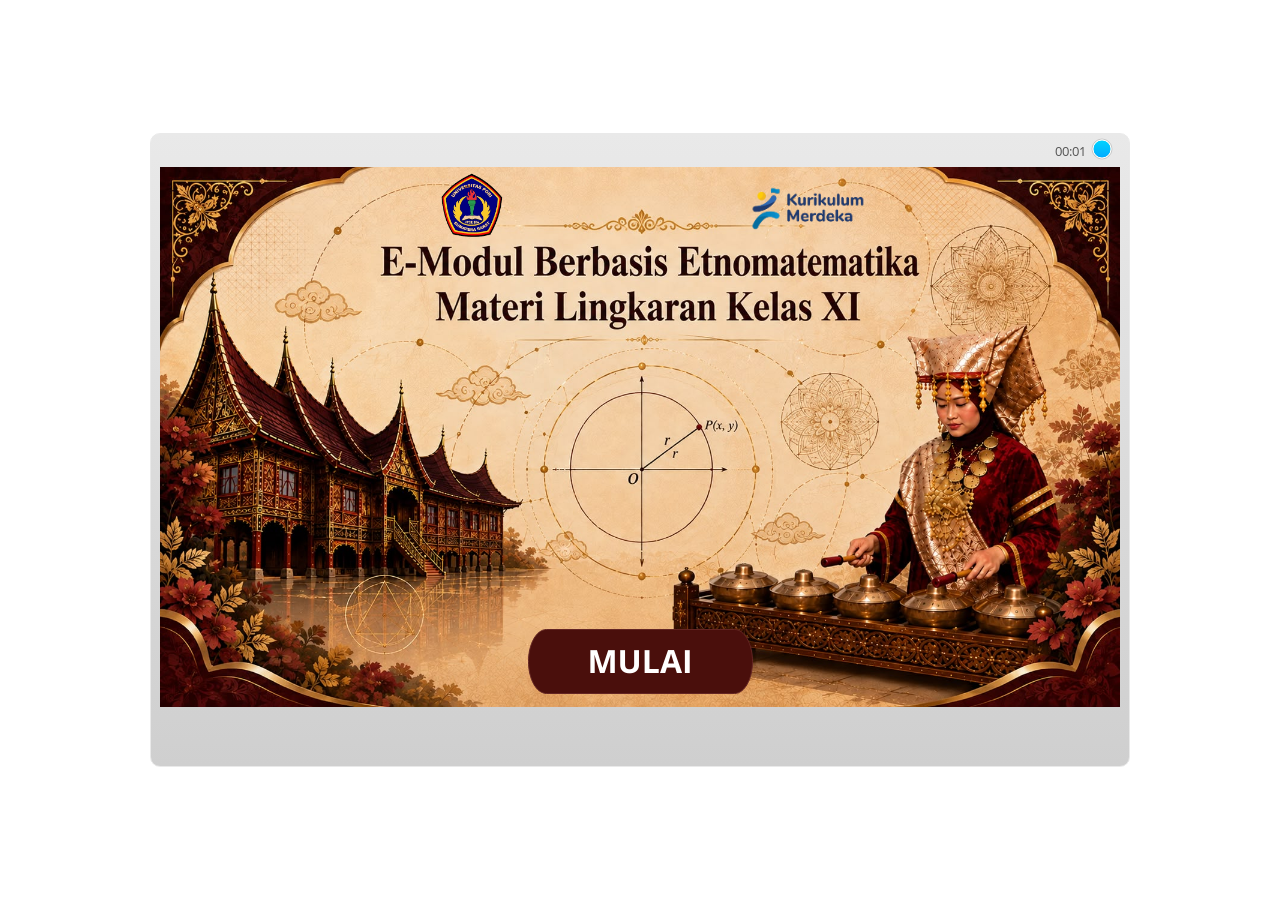
==== index.html @ dc4d7e68 "Add files via upload" ====
﻿<!doctype html>
<html lang="en-US">
<head>
  <meta charset="utf-8">
  <!-- Created using Storyline 3 - http://www.articulate.com  -->
  <!-- version: 3.20.30234.0 -->
  <title>E-MODUL ETNOMATE</title>
  <meta http-equiv="x-ua-compatible" content="IE=edge"/>
  <meta name="viewport" content="width=device-width,initial-scale=1,user-scalable=no,shrink-to-fit=no,minimal-ui"/>
  <meta name="apple-mobile-web-app-capable" content="yes"/>
  <style>
    html, body { height: 100%; padding: 0; margin: 0 }
    #app { height: 100%; width: 100%; }
  </style>

  <script>
    window.DS = {};
    window.globals = {
      DATA_PATH_BASE: '',
      HAS_FRAME: true,
      HAS_SLIDE: true,

      lmsPresent: false,
      tinCanPresent: false,
      cmi5Present: false,
      aoSupport: false,
      scale: 'noscale',
      captureRc: false,
      browserSize: 'optimal',
      bgColor: '#FFFFFF',
      features: '',
      themeName: 'classic',
      preloaderColor: '#FFFFFF',
      suppressAnalytics: false,
      productChannel: 'perpetual',
      publishSource: 'storyline',
      aid: '',
      cid: '3e682bf2-47e7-4057-b51a-ee6be2f4aeec',
      playerVersion: '3.20.30234.0',
      publishTimestamp: '2026-08-25T10:27:55.4382420Z',
      maxIosVideoElements: 10,
      connectionSettings: { },

      
      parseParams: function(qs) {
        if (window.globals.parsedParams != null) {
          return window.globals.parsedParams;
        }
        qs = (qs || window.location.search.substr(1)).split('+').join(' ');
        var params = {},
            tokens,
            re = /[?&]?([^=]+)=([^&]*)/g;

        while (tokens = re.exec(qs)) {
          params[decodeURIComponent(tokens[1]).trim()] =
            decodeURIComponent(tokens[2]).trim();
        }
        window.globals.parsedParams = params;
        return params;
      }

    };
  </script>
  <script>
    var isIe11 = ('ActiveXObject' in window || window.MSBlobBuilder != null)
      && window.msCrypto != null && !window.ActiveXObject;
    if (isIe11) {
      window.globals.unsupportedBrowser = true;
      document.write(atob('[base64]'));
    }
  </script>
  
  <script>window.THREE = { };</script>
  
</head>
<body style="background: #FFFFFF" class="cs-HTML theme-classic">
  <!-- 360 -->
  <script>!function(){var e,i=/iPhone/i,o=/iPod/i,n=/iPad/i,t=/\biOS-universal(?:.+)Mac\b/i,r=/\bAndroid(?:.+)Mobile\b/i,a=/Android/i,d=/(?:SD4930UR|\bSilk(?:.+)Mobile\b)/i,p=/Silk/i,l=/Windows Phone/i,u=/\bWindows(?:.+)ARM\b/i,b=/BlackBerry/i,s=/BB10/i,c=/Opera Mini/i,f=/\b(CriOS|Chrome)(?:.+)Mobile/i,h=/Mobile(?:.+)Firefox\b/i,v=function(e){return void 0!==e&&"MacIntel"===e.platform&&"number"==typeof e.maxTouchPoints&&e.maxTouchPoints>1&&"undefined"==typeof MSStream};e=function(e){var m={userAgent:"",platform:"",maxTouchPoints:0};e||"undefined"==typeof navigator?"string"==typeof e?m.userAgent=e:e&&e.userAgent&&(m={userAgent:e.userAgent,platform:e.platform,maxTouchPoints:e.maxTouchPoints||0}):m={userAgent:navigator.userAgent,platform:navigator.platform,maxTouchPoints:navigator.maxTouchPoints||0};var g=m.userAgent,y=g.split("[FBAN");void 0!==y[1]&&(g=y[0]),void 0!==(y=g.split("Twitter"))[1]&&(g=y[0]);var A=function(e){return function(i){return i.test(e)}}(g),w={apple:{phone:A(i)&&!A(l),ipod:A(o),tablet:!A(i)&&(A(n)||v(m))&&!A(l),universal:A(t),device:(A(i)||A(o)||A(n)||A(t)||v(m))&&!A(l)},amazon:{phone:A(d),tablet:!A(d)&&A(p),device:A(d)||A(p)},android:{phone:!A(l)&&A(d)||!A(l)&&A(r),tablet:!A(l)&&!A(d)&&!A(r)&&(A(p)||A(a)),device:!A(l)&&(A(d)||A(p)||A(r)||A(a))||A(/\bokhttp\b/i)},windows:{phone:A(l),tablet:A(u),device:A(l)||A(u)},other:{blackberry:A(b),blackberry10:A(s),opera:A(c),firefox:A(h),chrome:A(f),device:A(b)||A(s)||A(c)||A(h)||A(f)},any:!1,phone:!1,tablet:!1};return w.any=w.apple.device||w.android.device||w.windows.device||w.other.device,w.phone=w.apple.phone||w.android.phone||w.windows.phone,w.tablet=w.apple.tablet||w.android.tablet||w.windows.tablet,w}(),"object"==typeof exports&&"undefined"!=typeof module?module.exports=e:"function"==typeof define&&define.amd?define((function(){return e})):this.isMobile=e}();
    window.isMobile.apple.tablet = window.isMobile.apple.tablet ||
      (navigator.platform === 'MacIntel' && navigator.maxTouchPoints > 1);
    window.isMobile.apple.device = window.isMobile.apple.device || window.isMobile.apple.tablet;
    window.isMobile.tablet = window.isMobile.tablet || window.isMobile.apple.tablet;
    window.isMobile.any = window.isMobile.any || window.isMobile.apple.tablet;
  </script>

  <div id="focus-sink" tabindex="-1"></div>

  <div id="preso"></div>
  <script>
    (function() {

      var classTypes = [ 'desktop', 'mobile', 'phone', 'tablet' ];

      var addDeviceClasses = function(prefix, testObj) {
        var curr, i;
        for (i = 0; i < classTypes.length; i++) {
          curr = classTypes[i];
          if (testObj[curr]) {
            document.body.classList.add(prefix + curr);
          }
        }
      };

      var params = window.globals.parseParams(),
          isDevicePreview = params.devicepreview === '1',
          isPhoneOverride = params.deviceType === 'phone' || (isDevicePreview && params.phone == '1'),
          isTabletOverride = (params.deviceType === 'tablet' || isDevicePreview) && !isPhoneOverride,
          isMobileOverride = isPhoneOverride || isTabletOverride;

      var deviceView = {
        desktop: !window.isMobile.any && !isMobileOverride,
        mobile: window.isMobile.any || isMobileOverride,
        phone: isPhoneOverride || (window.isMobile.phone && !isTabletOverride),
        tablet: isTabletOverride || window.isMobile.tablet
      };

      window.globals.deviceView = deviceView;
      window.isMobile.desktop = !window.isMobile.any;
      window.isMobile.mobile = window.isMobile.any;

      addDeviceClasses('view-', deviceView);

    })();
  </script>
  
  <script src='story_content/user.js' type=text/javascript></script>
  <div class="slide-loader"></div>

  <script>
    if (window.globals.deviceView.isMobile) { var doc = document, loader = doc.body.querySelector('.slide-loader'); [ 1, 2, 3 ].forEach(function(n) { var d = doc.createElement('div'); d.style.backgroundColor = window.globals.preloaderColor; d.classList.add('mobile-loader-dot'); d.classList.add('dot' + n); loader.appendChild(d); }); }
  </script>

  <div class="mobile-load-title-overlay" style="display: none">
    <div class="mobile-load-title">E-MODUL ETNOMATE</div>
  </div>

  <div class="mobile-chrome-warning"></div>

  
<style>
  .warn-connection-dialog {
    display: none;
    background: transparent;
    pointer-events: none;
    position: fixed;
    left: 0;
    top: 0;
    width: 100%;
    height: 100%;
    z-index: 999;
  }

  .warn-connection-content {
    border-radius: 4px;
    background: white;
    border: 1px solid #E7E7E7;
    color: #333333;
    box-shadow: 0 2px 4px rgba(0, 0, 0, 0.25);
    transition: all 150ms ease-out;
    position: absolute;
    white-space: nowrap;
  }

  .view-phone.is-landscape .warn-connection-content {
    left: 23px;
    bottom: 23px;
  }

  .view-tablet.is-landscape .warn-connection-content {
    left: 50%;
    top: 20px;
    transform: translateX(-50%);
  }

  .is-portrait .warn-connection-content {
    transform: translate(-50%, calc(-100% - 15px));
  }

  .warn-connection-content p {
    display: inline-block;
    margin: 0 8px 0 0;
    line-height: 33px;
    font-size: 11px;
  }

  .warn-connection-content svg {
    position: relative;
    vertical-align: middle;
    margin: 0 2px 2px 8px;
  }

  .view-desktop .warn-connection-content {
    left: 1.5em;
    bottom: 1.5em;
  }

  .view-desktop .warn-connection-content p {
    font-size: 1.1em;
  }

  .is-offline .warn-connection-dialog {
    display: block;
  }

  .is-offline .cs-panel * {
    pointer-events: none !important;
  }

  .is-offline .cs-panel {
    pointer-events: all !important;
  }

  .is-offline #nav-controls * {
    pointer-events: none !important;
  }

  .is-offline #nav-controls {
    pointer-events: all !important;
  }
</style>

<div class="warn-connection-dialog">
  <div class="warn-connection-content">
    <svg width="17" height="15" viewBox="0 0 17 15" xmlns="http://www.w3.org/2000/svg">
      <path fill="#8F0000" stroke="white" d="M16.07,12.98 L15.88,12.23 L9.51,1.21 C8.97,0.26,7.6,0.26,7.06,1.21 L0.69,12.23 C0.15,13.16,0.81,14.36,1.91,14.36 H14.65 C15.47,14.36,16.05,13.7,16.07,12.98 Z"/>
      <path fill="white" stroke="white" d="M8.58,5.5 C8.35,5.28,8.5,5.35,8.21,5.32 C8.09,5.35,7.97,5.49,7.96,5.67 C7.97,5.79,7.98,5.92,7.98,6.04 L7.98,6.04 C7.99,6.17,8,6.31,8.01,6.43 L8.01,6.44 C8.03,6.92,8.06,7.41,8.09,7.9 L8.09,7.9 C8.12,8.39,8.14,8.88,8.17,9.37 C8.17,9.39,8.18,9.42,8.2,9.44 C8.23,9.46,8.25,9.47,8.28,9.47 C8.31,9.47,8.34,9.46,8.35,9.44 C8.37,9.43,8.38,9.4,8.39,9.35 L8.39,9.34 C8.39,9.24,8.4,9.15,8.4,9.05 L8.4,9.05 C8.41,8.96,8.41,8.86,8.42,8.75 C8.43,8.44,8.45,8.12,8.47,7.81 L8.47,7.81 C8.49,7.49,8.51,7.18,8.53,6.87 C8.55,6.46,8.56,6.05,8.59,5.64 L8.6,5.62 C8.6,5.57,8.59,5.53,8.58,5.5 L8.21,5.32 Z"/>
      <circle fill="white" stroke="white" cx="8.3" cy="11.35" r="0.3"/>
    </svg>
    <p>You are offline. Trying to reconnect...</p>
  </div>
</div>

<script>
  (function() {
    window.DS.connection = {
      warningShown: false,
      assets: {},
      loadingAssetGroup: false,
      retryDelay: 500
    };

    // @TODO this is POC code and can be cleaned up a bit more if we move forward
    // with the feature



    // The `window.globals.features` variable must be set in `webpack.dev.config` when testing locally - it is not enough
    // to have it in the data - but it must be set there as well.
    var useConnectionMessages = window.AbortController != null &&
      window.location.protocol != 'file:' &&
      window.globals.features.indexOf('ConnectionMessages') != -1;

    window.DS.connection.useConnectionMessages = useConnectionMessages

    var assetCount = 0;
    var checkLoadedId;
    var connectionSettings = window.globals.connectionSettings;

    if (useConnectionMessages && connectionSettings != null) {
      var contentEl = document.querySelector('.warn-connection-content');
      var messageEl = contentEl.querySelector('p')

      if (connectionSettings.useDarkTheme) {
        contentEl.style.borderColor = '#BABBBA';
        contentEl.style.backgroundColor = '#282828';
        contentEl.style.color = '#FFFFFF';
      }

      if (connectionSettings.message != null) {
        messageEl.textContent = window.decodeURIComponent(connectionSettings.message);
      }
    }

    function checkAssetsReady() {
      for (var i in DS.connection.assets) {
        if (!DS.connection.assets[i].success) {
          return false;
        }
      }
      return true;
    }

    function stopAssetGroup() {
      if (!useConnectionMessages) { return; }

      assetCount = 0;

      DS.connection.oldAssetGroup = DS.connection.assets;
      DS.connection.assets = {};
      DS.connection.loadingAssetGroup = false;
      clearInterval(checkLoadedId);
    }

    function startAssetGroup() {
      if (!useConnectionMessages) { return; }
      var ticks = 0;
      clearInterval(checkLoadedId);
      checkLoadedId = setInterval(function() {
        var loaded = 0;
        if (assetCount === 0 && loaded === 0) {
          clearInterval(checkLoadedId);
          return;
        }

        for (var i in DS.connection.assets) {
          if (DS.connection.assets[i].success) {
            loaded++;
          }
        }

        if (assetCount === loaded && checkAssetsReady()) {
          for (var i in DS.connection.assets) {
            if (DS.connection.assets[i].action) {
              DS.connection.assets[i].action();
            }
          }
          hideWarning();
          stopAssetGroup();
        }
      }, 100)
    }

    function requiredAsset(url, action, retry, type) {
      if (!useConnectionMessages) { return; }
      if (DS.connection.assets[url]) { return; }

      DS.connection.assets[url] = {
        success: false, action: action, retry: retry, type: type
      };
      assetCount = Object.keys(DS.connection.assets).length;
      if (!DS.connection.loadingAssetGroup) {
        startAssetGroup();
      }
      DS.connection.loadingAssetGroup = true;
    }

    function assetLoaded(url) {
      if (!useConnectionMessages) { return; }
      if (DS.connection.assets[url]) {
        DS.connection.assets[url].success = true;
      }
    }

    function assetFailed(url) {
      if (!useConnectionMessages) { return; }
      if (!DS.connection.assets[url]) {
        if (/\.js$/.test(url)) {
          setTimeout(function() {
            if (DS.connection.lastSlideLoaded != null) {
              DS.connection.lastSlideLoaded();
            }
          }, DS.connection.retryDelay);
        }
        return;
      }
      if (!DS.connection.warningShown) { showWarning(); }
      if (DS.connection.assets[url].retry) {
        setTimeout(function() {
          if (!DS.connection.assets[url].success) {
            DS.connection.assets[url].retry()
          }
        }, DS.connection.retryDelay);
      }
    }

    function hideWarning() {
      document.body.classList.remove('is-offline');
      DS.connection.warningShown = false;
    }
    DS.connection.hideWarning = hideWarning

    function showWarning(btn) {
      document.body.classList.add('is-offline')
      DS.connection.warningShown = true;
      updateWarningPosition();
    }

    function updateWarningPosition() {
      if (!DS.connection.warningShown) {
        return;
      }

      var isPortrait = document.body.classList.contains('is-portrait');
      var warningEl = document.querySelector('.warn-connection-content');

      if (isPortrait) {
        var slide = document.querySelector('.primary-slide');
        var slideRect = slide.getBoundingClientRect();

        warningEl.style.top = `${slideRect.top}px`
        warningEl.style.left = `${slideRect.left + slideRect.width / 2}px`
      } else {
        warningEl.style.top = null;
        warningEl.style.left = null;
      }

      window.requestAnimationFrame(updateWarningPosition);
    }

    // these will all be noops if the feature flag isn't set in
    // the data and `window.globals.features`
    DS.connection.requiredAsset = requiredAsset;
    DS.connection.assetLoaded = assetLoaded;
    DS.connection.assetFailed = assetFailed;
    DS.connection.stopAssetGroup = stopAssetGroup;
    DS.connection.startAssetGroup = startAssetGroup;
  })();
</script>


  <script>
    
    if (window.autoSpider && window.vInterfaceObject) {
      document.querySelector('.mobile-load-title-overlay').style.display = 'none';
    }
  </script>

  

  <link rel="stylesheet" href="html5/data/css/output.min.css" data-noprefix/>
</body>
<script src="html5/lib/scripts/bootstrapper.min.js"></script>
</html>
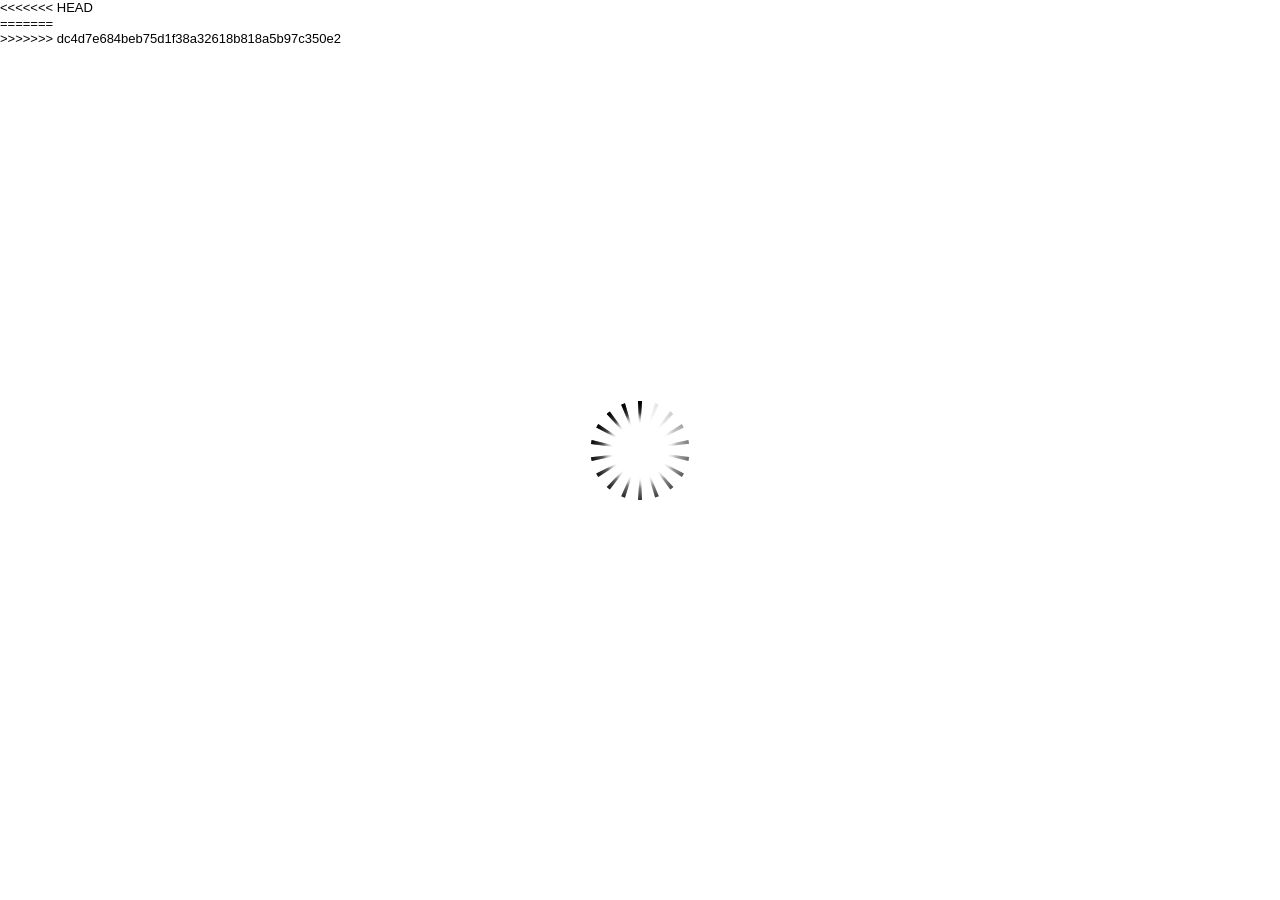
==== commit af4b0273: "Update index.html" ====
--- a/index.html
+++ b/index.html
@@ -1,423 +1,849 @@
-﻿<!doctype html>
-<html lang="en-US">
-<head>
-  <meta charset="utf-8">
-  <!-- Created using Storyline 3 - http://www.articulate.com  -->
-  <!-- version: 3.20.30234.0 -->
-  <title>E-MODUL ETNOMATE</title>
-  <meta http-equiv="x-ua-compatible" content="IE=edge"/>
-  <meta name="viewport" content="width=device-width,initial-scale=1,user-scalable=no,shrink-to-fit=no,minimal-ui"/>
-  <meta name="apple-mobile-web-app-capable" content="yes"/>
-  <style>
-    html, body { height: 100%; padding: 0; margin: 0 }
-    #app { height: 100%; width: 100%; }
-  </style>
-
-  <script>
-    window.DS = {};
-    window.globals = {
-      DATA_PATH_BASE: '',
-      HAS_FRAME: true,
-      HAS_SLIDE: true,
-
-      lmsPresent: false,
-      tinCanPresent: false,
-      cmi5Present: false,
-      aoSupport: false,
-      scale: 'noscale',
-      captureRc: false,
-      browserSize: 'optimal',
-      bgColor: '#FFFFFF',
-      features: '',
-      themeName: 'classic',
-      preloaderColor: '#FFFFFF',
-      suppressAnalytics: false,
-      productChannel: 'perpetual',
-      publishSource: 'storyline',
-      aid: '',
-      cid: '3e682bf2-47e7-4057-b51a-ee6be2f4aeec',
-      playerVersion: '3.20.30234.0',
-      publishTimestamp: '2026-08-25T10:27:55.4382420Z',
-      maxIosVideoElements: 10,
-      connectionSettings: { },
-
-      
-      parseParams: function(qs) {
-        if (window.globals.parsedParams != null) {
-          return window.globals.parsedParams;
-        }
-        qs = (qs || window.location.search.substr(1)).split('+').join(' ');
-        var params = {},
-            tokens,
-            re = /[?&]?([^=]+)=([^&]*)/g;
-
-        while (tokens = re.exec(qs)) {
-          params[decodeURIComponent(tokens[1]).trim()] =
-            decodeURIComponent(tokens[2]).trim();
-        }
-        window.globals.parsedParams = params;
-        return params;
-      }
-
-    };
-  </script>
-  <script>
-    var isIe11 = ('ActiveXObject' in window || window.MSBlobBuilder != null)
-      && window.msCrypto != null && !window.ActiveXObject;
-    if (isIe11) {
-      window.globals.unsupportedBrowser = true;
-      document.write(atob('[base64]'));
-    }
-  </script>
-  
-  <script>window.THREE = { };</script>
-  
-</head>
-<body style="background: #FFFFFF" class="cs-HTML theme-classic">
-  <!-- 360 -->
-  <script>!function(){var e,i=/iPhone/i,o=/iPod/i,n=/iPad/i,t=/\biOS-universal(?:.+)Mac\b/i,r=/\bAndroid(?:.+)Mobile\b/i,a=/Android/i,d=/(?:SD4930UR|\bSilk(?:.+)Mobile\b)/i,p=/Silk/i,l=/Windows Phone/i,u=/\bWindows(?:.+)ARM\b/i,b=/BlackBerry/i,s=/BB10/i,c=/Opera Mini/i,f=/\b(CriOS|Chrome)(?:.+)Mobile/i,h=/Mobile(?:.+)Firefox\b/i,v=function(e){return void 0!==e&&"MacIntel"===e.platform&&"number"==typeof e.maxTouchPoints&&e.maxTouchPoints>1&&"undefined"==typeof MSStream};e=function(e){var m={userAgent:"",platform:"",maxTouchPoints:0};e||"undefined"==typeof navigator?"string"==typeof e?m.userAgent=e:e&&e.userAgent&&(m={userAgent:e.userAgent,platform:e.platform,maxTouchPoints:e.maxTouchPoints||0}):m={userAgent:navigator.userAgent,platform:navigator.platform,maxTouchPoints:navigator.maxTouchPoints||0};var g=m.userAgent,y=g.split("[FBAN");void 0!==y[1]&&(g=y[0]),void 0!==(y=g.split("Twitter"))[1]&&(g=y[0]);var A=function(e){return function(i){return i.test(e)}}(g),w={apple:{phone:A(i)&&!A(l),ipod:A(o),tablet:!A(i)&&(A(n)||v(m))&&!A(l),universal:A(t),device:(A(i)||A(o)||A(n)||A(t)||v(m))&&!A(l)},amazon:{phone:A(d),tablet:!A(d)&&A(p),device:A(d)||A(p)},android:{phone:!A(l)&&A(d)||!A(l)&&A(r),tablet:!A(l)&&!A(d)&&!A(r)&&(A(p)||A(a)),device:!A(l)&&(A(d)||A(p)||A(r)||A(a))||A(/\bokhttp\b/i)},windows:{phone:A(l),tablet:A(u),device:A(l)||A(u)},other:{blackberry:A(b),blackberry10:A(s),opera:A(c),firefox:A(h),chrome:A(f),device:A(b)||A(s)||A(c)||A(h)||A(f)},any:!1,phone:!1,tablet:!1};return w.any=w.apple.device||w.android.device||w.windows.device||w.other.device,w.phone=w.apple.phone||w.android.phone||w.windows.phone,w.tablet=w.apple.tablet||w.android.tablet||w.windows.tablet,w}(),"object"==typeof exports&&"undefined"!=typeof module?module.exports=e:"function"==typeof define&&define.amd?define((function(){return e})):this.isMobile=e}();
-    window.isMobile.apple.tablet = window.isMobile.apple.tablet ||
-      (navigator.platform === 'MacIntel' && navigator.maxTouchPoints > 1);
-    window.isMobile.apple.device = window.isMobile.apple.device || window.isMobile.apple.tablet;
-    window.isMobile.tablet = window.isMobile.tablet || window.isMobile.apple.tablet;
-    window.isMobile.any = window.isMobile.any || window.isMobile.apple.tablet;
-  </script>
-
-  <div id="focus-sink" tabindex="-1"></div>
-
-  <div id="preso"></div>
-  <script>
-    (function() {
-
-      var classTypes = [ 'desktop', 'mobile', 'phone', 'tablet' ];
-
-      var addDeviceClasses = function(prefix, testObj) {
-        var curr, i;
-        for (i = 0; i < classTypes.length; i++) {
-          curr = classTypes[i];
-          if (testObj[curr]) {
-            document.body.classList.add(prefix + curr);
-          }
-        }
-      };
-
-      var params = window.globals.parseParams(),
-          isDevicePreview = params.devicepreview === '1',
-          isPhoneOverride = params.deviceType === 'phone' || (isDevicePreview && params.phone == '1'),
-          isTabletOverride = (params.deviceType === 'tablet' || isDevicePreview) && !isPhoneOverride,
-          isMobileOverride = isPhoneOverride || isTabletOverride;
-
-      var deviceView = {
-        desktop: !window.isMobile.any && !isMobileOverride,
-        mobile: window.isMobile.any || isMobileOverride,
-        phone: isPhoneOverride || (window.isMobile.phone && !isTabletOverride),
-        tablet: isTabletOverride || window.isMobile.tablet
-      };
-
-      window.globals.deviceView = deviceView;
-      window.isMobile.desktop = !window.isMobile.any;
-      window.isMobile.mobile = window.isMobile.any;
-
-      addDeviceClasses('view-', deviceView);
-
-    })();
-  </script>
-  
-  <script src='story_content/user.js' type=text/javascript></script>
-  <div class="slide-loader"></div>
-
-  <script>
-    if (window.globals.deviceView.isMobile) { var doc = document, loader = doc.body.querySelector('.slide-loader'); [ 1, 2, 3 ].forEach(function(n) { var d = doc.createElement('div'); d.style.backgroundColor = window.globals.preloaderColor; d.classList.add('mobile-loader-dot'); d.classList.add('dot' + n); loader.appendChild(d); }); }
-  </script>
-
-  <div class="mobile-load-title-overlay" style="display: none">
-    <div class="mobile-load-title">E-MODUL ETNOMATE</div>
-  </div>
-
-  <div class="mobile-chrome-warning"></div>
-
-  
-<style>
-  .warn-connection-dialog {
-    display: none;
-    background: transparent;
-    pointer-events: none;
-    position: fixed;
-    left: 0;
-    top: 0;
-    width: 100%;
-    height: 100%;
-    z-index: 999;
-  }
-
-  .warn-connection-content {
-    border-radius: 4px;
-    background: white;
-    border: 1px solid #E7E7E7;
-    color: #333333;
-    box-shadow: 0 2px 4px rgba(0, 0, 0, 0.25);
-    transition: all 150ms ease-out;
-    position: absolute;
-    white-space: nowrap;
-  }
-
-  .view-phone.is-landscape .warn-connection-content {
-    left: 23px;
-    bottom: 23px;
-  }
-
-  .view-tablet.is-landscape .warn-connection-content {
-    left: 50%;
-    top: 20px;
-    transform: translateX(-50%);
-  }
-
-  .is-portrait .warn-connection-content {
-    transform: translate(-50%, calc(-100% - 15px));
-  }
-
-  .warn-connection-content p {
-    display: inline-block;
-    margin: 0 8px 0 0;
-    line-height: 33px;
-    font-size: 11px;
-  }
-
-  .warn-connection-content svg {
-    position: relative;
-    vertical-align: middle;
-    margin: 0 2px 2px 8px;
-  }
-
-  .view-desktop .warn-connection-content {
-    left: 1.5em;
-    bottom: 1.5em;
-  }
-
-  .view-desktop .warn-connection-content p {
-    font-size: 1.1em;
-  }
-
-  .is-offline .warn-connection-dialog {
-    display: block;
-  }
-
-  .is-offline .cs-panel * {
-    pointer-events: none !important;
-  }
-
-  .is-offline .cs-panel {
-    pointer-events: all !important;
-  }
-
-  .is-offline #nav-controls * {
-    pointer-events: none !important;
-  }
-
-  .is-offline #nav-controls {
-    pointer-events: all !important;
-  }
-</style>
-
-<div class="warn-connection-dialog">
-  <div class="warn-connection-content">
-    <svg width="17" height="15" viewBox="0 0 17 15" xmlns="http://www.w3.org/2000/svg">
-      <path fill="#8F0000" stroke="white" d="M16.07,12.98 L15.88,12.23 L9.51,1.21 C8.97,0.26,7.6,0.26,7.06,1.21 L0.69,12.23 C0.15,13.16,0.81,14.36,1.91,14.36 H14.65 C15.47,14.36,16.05,13.7,16.07,12.98 Z"/>
-      <path fill="white" stroke="white" d="M8.58,5.5 C8.35,5.28,8.5,5.35,8.21,5.32 C8.09,5.35,7.97,5.49,7.96,5.67 C7.97,5.79,7.98,5.92,7.98,6.04 L7.98,6.04 C7.99,6.17,8,6.31,8.01,6.43 L8.01,6.44 C8.03,6.92,8.06,7.41,8.09,7.9 L8.09,7.9 C8.12,8.39,8.14,8.88,8.17,9.37 C8.17,9.39,8.18,9.42,8.2,9.44 C8.23,9.46,8.25,9.47,8.28,9.47 C8.31,9.47,8.34,9.46,8.35,9.44 C8.37,9.43,8.38,9.4,8.39,9.35 L8.39,9.34 C8.39,9.24,8.4,9.15,8.4,9.05 L8.4,9.05 C8.41,8.96,8.41,8.86,8.42,8.75 C8.43,8.44,8.45,8.12,8.47,7.81 L8.47,7.81 C8.49,7.49,8.51,7.18,8.53,6.87 C8.55,6.46,8.56,6.05,8.59,5.64 L8.6,5.62 C8.6,5.57,8.59,5.53,8.58,5.5 L8.21,5.32 Z"/>
-      <circle fill="white" stroke="white" cx="8.3" cy="11.35" r="0.3"/>
-    </svg>
-    <p>You are offline. Trying to reconnect...</p>
-  </div>
-</div>
-
-<script>
-  (function() {
-    window.DS.connection = {
-      warningShown: false,
-      assets: {},
-      loadingAssetGroup: false,
-      retryDelay: 500
-    };
-
-    // @TODO this is POC code and can be cleaned up a bit more if we move forward
-    // with the feature
-
-
-
-    // The `window.globals.features` variable must be set in `webpack.dev.config` when testing locally - it is not enough
-    // to have it in the data - but it must be set there as well.
-    var useConnectionMessages = window.AbortController != null &&
-      window.location.protocol != 'file:' &&
-      window.globals.features.indexOf('ConnectionMessages') != -1;
-
-    window.DS.connection.useConnectionMessages = useConnectionMessages
-
-    var assetCount = 0;
-    var checkLoadedId;
-    var connectionSettings = window.globals.connectionSettings;
-
-    if (useConnectionMessages && connectionSettings != null) {
-      var contentEl = document.querySelector('.warn-connection-content');
-      var messageEl = contentEl.querySelector('p')
-
-      if (connectionSettings.useDarkTheme) {
-        contentEl.style.borderColor = '#BABBBA';
-        contentEl.style.backgroundColor = '#282828';
-        contentEl.style.color = '#FFFFFF';
-      }
-
-      if (connectionSettings.message != null) {
-        messageEl.textContent = window.decodeURIComponent(connectionSettings.message);
-      }
-    }
-
-    function checkAssetsReady() {
-      for (var i in DS.connection.assets) {
-        if (!DS.connection.assets[i].success) {
-          return false;
-        }
-      }
-      return true;
-    }
-
-    function stopAssetGroup() {
-      if (!useConnectionMessages) { return; }
-
-      assetCount = 0;
-
-      DS.connection.oldAssetGroup = DS.connection.assets;
-      DS.connection.assets = {};
-      DS.connection.loadingAssetGroup = false;
-      clearInterval(checkLoadedId);
-    }
-
-    function startAssetGroup() {
-      if (!useConnectionMessages) { return; }
-      var ticks = 0;
-      clearInterval(checkLoadedId);
-      checkLoadedId = setInterval(function() {
-        var loaded = 0;
-        if (assetCount === 0 && loaded === 0) {
-          clearInterval(checkLoadedId);
-          return;
-        }
-
-        for (var i in DS.connection.assets) {
-          if (DS.connection.assets[i].success) {
-            loaded++;
-          }
-        }
-
-        if (assetCount === loaded && checkAssetsReady()) {
-          for (var i in DS.connection.assets) {
-            if (DS.connection.assets[i].action) {
-              DS.connection.assets[i].action();
-            }
-          }
-          hideWarning();
-          stopAssetGroup();
-        }
-      }, 100)
-    }
-
-    function requiredAsset(url, action, retry, type) {
-      if (!useConnectionMessages) { return; }
-      if (DS.connection.assets[url]) { return; }
-
-      DS.connection.assets[url] = {
-        success: false, action: action, retry: retry, type: type
-      };
-      assetCount = Object.keys(DS.connection.assets).length;
-      if (!DS.connection.loadingAssetGroup) {
-        startAssetGroup();
-      }
-      DS.connection.loadingAssetGroup = true;
-    }
-
-    function assetLoaded(url) {
-      if (!useConnectionMessages) { return; }
-      if (DS.connection.assets[url]) {
-        DS.connection.assets[url].success = true;
-      }
-    }
-
-    function assetFailed(url) {
-      if (!useConnectionMessages) { return; }
-      if (!DS.connection.assets[url]) {
-        if (/\.js$/.test(url)) {
-          setTimeout(function() {
-            if (DS.connection.lastSlideLoaded != null) {
-              DS.connection.lastSlideLoaded();
-            }
-          }, DS.connection.retryDelay);
-        }
-        return;
-      }
-      if (!DS.connection.warningShown) { showWarning(); }
-      if (DS.connection.assets[url].retry) {
-        setTimeout(function() {
-          if (!DS.connection.assets[url].success) {
-            DS.connection.assets[url].retry()
-          }
-        }, DS.connection.retryDelay);
-      }
-    }
-
-    function hideWarning() {
-      document.body.classList.remove('is-offline');
-      DS.connection.warningShown = false;
-    }
-    DS.connection.hideWarning = hideWarning
-
-    function showWarning(btn) {
-      document.body.classList.add('is-offline')
-      DS.connection.warningShown = true;
-      updateWarningPosition();
-    }
-
-    function updateWarningPosition() {
-      if (!DS.connection.warningShown) {
-        return;
-      }
-
-      var isPortrait = document.body.classList.contains('is-portrait');
-      var warningEl = document.querySelector('.warn-connection-content');
-
-      if (isPortrait) {
-        var slide = document.querySelector('.primary-slide');
-        var slideRect = slide.getBoundingClientRect();
-
-        warningEl.style.top = `${slideRect.top}px`
-        warningEl.style.left = `${slideRect.left + slideRect.width / 2}px`
-      } else {
-        warningEl.style.top = null;
-        warningEl.style.left = null;
-      }
-
-      window.requestAnimationFrame(updateWarningPosition);
-    }
-
-    // these will all be noops if the feature flag isn't set in
-    // the data and `window.globals.features`
-    DS.connection.requiredAsset = requiredAsset;
-    DS.connection.assetLoaded = assetLoaded;
-    DS.connection.assetFailed = assetFailed;
-    DS.connection.stopAssetGroup = stopAssetGroup;
-    DS.connection.startAssetGroup = startAssetGroup;
-  })();
-</script>
-
-
-  <script>
-    
-    if (window.autoSpider && window.vInterfaceObject) {
-      document.querySelector('.mobile-load-title-overlay').style.display = 'none';
-    }
-  </script>
-
-  
-
-  <link rel="stylesheet" href="html5/data/css/output.min.css" data-noprefix/>
-</body>
-<script src="html5/lib/scripts/bootstrapper.min.js"></script>
-</html>
+<<<<<<< HEAD
+﻿<!doctype html>
+<html lang="en-US">
+<head>
+  <meta charset="utf-8">
+  <!-- Created using Storyline 3 - http://www.articulate.com  -->
+  <!-- version: 3.20.30234.0 -->
+  <title>E-MODUL ETNOMATE</title>
+  <meta http-equiv="x-ua-compatible" content="IE=edge"/>
+  <meta name="viewport" content="width=device-width,initial-scale=1,user-scalable=no,shrink-to-fit=no,minimal-ui"/>
+  <meta name="apple-mobile-web-app-capable" content="yes"/>
+  <style>
+    html, body { height: 100%; padding: 0; margin: 0 }
+    #app { height: 100%; width: 100%; }
+  </style>
+
+  <script>
+    window.DS = {};
+    window.globals = {
+      DATA_PATH_BASE: '',
+      HAS_FRAME: true,
+      HAS_SLIDE: true,
+
+      lmsPresent: false,
+      tinCanPresent: false,
+      cmi5Present: false,
+      aoSupport: false,
+      scale: 'noscale',
+      captureRc: false,
+      browserSize: 'optimal',
+      bgColor: '#FFFFFF',
+      features: '',
+      themeName: 'classic',
+      preloaderColor: '#FFFFFF',
+      suppressAnalytics: false,
+      productChannel: 'perpetual',
+      publishSource: 'storyline',
+      aid: '',
+      cid: '3e682bf2-47e7-4057-b51a-ee6be2f4aeec',
+      playerVersion: '3.20.30234.0',
+      publishTimestamp: '2026-08-25T10:27:55.4382420Z',
+      maxIosVideoElements: 10,
+      connectionSettings: { },
+
+      
+      parseParams: function(qs) {
+        if (window.globals.parsedParams != null) {
+          return window.globals.parsedParams;
+        }
+        qs = (qs || window.location.search.substr(1)).split('+').join(' ');
+        var params = {},
+            tokens,
+            re = /[?&]?([^=]+)=([^&]*)/g;
+
+        while (tokens = re.exec(qs)) {
+          params[decodeURIComponent(tokens[1]).trim()] =
+            decodeURIComponent(tokens[2]).trim();
+        }
+        window.globals.parsedParams = params;
+        return params;
+      }
+
+    };
+  </script>
+  <script>
+    var isIe11 = ('ActiveXObject' in window || window.MSBlobBuilder != null)
+      && window.msCrypto != null && !window.ActiveXObject;
+    if (isIe11) {
+      window.globals.unsupportedBrowser = true;
+      document.write(atob('[base64]'));
+    }
+  </script>
+  
+  <script>window.THREE = { };</script>
+  
+</head>
+<body style="background: #FFFFFF" class="cs-HTML theme-classic">
+  <!-- 360 -->
+  <script>!function(){var e,i=/iPhone/i,o=/iPod/i,n=/iPad/i,t=/\biOS-universal(?:.+)Mac\b/i,r=/\bAndroid(?:.+)Mobile\b/i,a=/Android/i,d=/(?:SD4930UR|\bSilk(?:.+)Mobile\b)/i,p=/Silk/i,l=/Windows Phone/i,u=/\bWindows(?:.+)ARM\b/i,b=/BlackBerry/i,s=/BB10/i,c=/Opera Mini/i,f=/\b(CriOS|Chrome)(?:.+)Mobile/i,h=/Mobile(?:.+)Firefox\b/i,v=function(e){return void 0!==e&&"MacIntel"===e.platform&&"number"==typeof e.maxTouchPoints&&e.maxTouchPoints>1&&"undefined"==typeof MSStream};e=function(e){var m={userAgent:"",platform:"",maxTouchPoints:0};e||"undefined"==typeof navigator?"string"==typeof e?m.userAgent=e:e&&e.userAgent&&(m={userAgent:e.userAgent,platform:e.platform,maxTouchPoints:e.maxTouchPoints||0}):m={userAgent:navigator.userAgent,platform:navigator.platform,maxTouchPoints:navigator.maxTouchPoints||0};var g=m.userAgent,y=g.split("[FBAN");void 0!==y[1]&&(g=y[0]),void 0!==(y=g.split("Twitter"))[1]&&(g=y[0]);var A=function(e){return function(i){return i.test(e)}}(g),w={apple:{phone:A(i)&&!A(l),ipod:A(o),tablet:!A(i)&&(A(n)||v(m))&&!A(l),universal:A(t),device:(A(i)||A(o)||A(n)||A(t)||v(m))&&!A(l)},amazon:{phone:A(d),tablet:!A(d)&&A(p),device:A(d)||A(p)},android:{phone:!A(l)&&A(d)||!A(l)&&A(r),tablet:!A(l)&&!A(d)&&!A(r)&&(A(p)||A(a)),device:!A(l)&&(A(d)||A(p)||A(r)||A(a))||A(/\bokhttp\b/i)},windows:{phone:A(l),tablet:A(u),device:A(l)||A(u)},other:{blackberry:A(b),blackberry10:A(s),opera:A(c),firefox:A(h),chrome:A(f),device:A(b)||A(s)||A(c)||A(h)||A(f)},any:!1,phone:!1,tablet:!1};return w.any=w.apple.device||w.android.device||w.windows.device||w.other.device,w.phone=w.apple.phone||w.android.phone||w.windows.phone,w.tablet=w.apple.tablet||w.android.tablet||w.windows.tablet,w}(),"object"==typeof exports&&"undefined"!=typeof module?module.exports=e:"function"==typeof define&&define.amd?define((function(){return e})):this.isMobile=e}();
+    window.isMobile.apple.tablet = window.isMobile.apple.tablet ||
+      (navigator.platform === 'MacIntel' && navigator.maxTouchPoints > 1);
+    window.isMobile.apple.device = window.isMobile.apple.device || window.isMobile.apple.tablet;
+    window.isMobile.tablet = window.isMobile.tablet || window.isMobile.apple.tablet;
+    window.isMobile.any = window.isMobile.any || window.isMobile.apple.tablet;
+  </script>
+
+  <div id="focus-sink" tabindex="-1"></div>
+
+  <div id="preso"></div>
+  <script>
+    (function() {
+
+      var classTypes = [ 'desktop', 'mobile', 'phone', 'tablet' ];
+
+      var addDeviceClasses = function(prefix, testObj) {
+        var curr, i;
+        for (i = 0; i < classTypes.length; i++) {
+          curr = classTypes[i];
+          if (testObj[curr]) {
+            document.body.classList.add(prefix + curr);
+          }
+        }
+      };
+
+      var params = window.globals.parseParams(),
+          isDevicePreview = params.devicepreview === '1',
+          isPhoneOverride = params.deviceType === 'phone' || (isDevicePreview && params.phone == '1'),
+          isTabletOverride = (params.deviceType === 'tablet' || isDevicePreview) && !isPhoneOverride,
+          isMobileOverride = isPhoneOverride || isTabletOverride;
+
+      var deviceView = {
+        desktop: !window.isMobile.any && !isMobileOverride,
+        mobile: window.isMobile.any || isMobileOverride,
+        phone: isPhoneOverride || (window.isMobile.phone && !isTabletOverride),
+        tablet: isTabletOverride || window.isMobile.tablet
+      };
+
+      window.globals.deviceView = deviceView;
+      window.isMobile.desktop = !window.isMobile.any;
+      window.isMobile.mobile = window.isMobile.any;
+
+      addDeviceClasses('view-', deviceView);
+
+    })();
+  </script>
+  
+  <script src='story_content/user.js' type=text/javascript></script>
+  <div class="slide-loader"></div>
+
+  <script>
+    if (window.globals.deviceView.isMobile) { var doc = document, loader = doc.body.querySelector('.slide-loader'); [ 1, 2, 3 ].forEach(function(n) { var d = doc.createElement('div'); d.style.backgroundColor = window.globals.preloaderColor; d.classList.add('mobile-loader-dot'); d.classList.add('dot' + n); loader.appendChild(d); }); }
+  </script>
+
+  <div class="mobile-load-title-overlay" style="display: none">
+    <div class="mobile-load-title">E-MODUL ETNOMATE</div>
+  </div>
+
+  <div class="mobile-chrome-warning"></div>
+
+  
+<style>
+  .warn-connection-dialog {
+    display: none;
+    background: transparent;
+    pointer-events: none;
+    position: fixed;
+    left: 0;
+    top: 0;
+    width: 100%;
+    height: 100%;
+    z-index: 999;
+  }
+
+  .warn-connection-content {
+    border-radius: 4px;
+    background: white;
+    border: 1px solid #E7E7E7;
+    color: #333333;
+    box-shadow: 0 2px 4px rgba(0, 0, 0, 0.25);
+    transition: all 150ms ease-out;
+    position: absolute;
+    white-space: nowrap;
+  }
+
+  .view-phone.is-landscape .warn-connection-content {
+    left: 23px;
+    bottom: 23px;
+  }
+
+  .view-tablet.is-landscape .warn-connection-content {
+    left: 50%;
+    top: 20px;
+    transform: translateX(-50%);
+  }
+
+  .is-portrait .warn-connection-content {
+    transform: translate(-50%, calc(-100% - 15px));
+  }
+
+  .warn-connection-content p {
+    display: inline-block;
+    margin: 0 8px 0 0;
+    line-height: 33px;
+    font-size: 11px;
+  }
+
+  .warn-connection-content svg {
+    position: relative;
+    vertical-align: middle;
+    margin: 0 2px 2px 8px;
+  }
+
+  .view-desktop .warn-connection-content {
+    left: 1.5em;
+    bottom: 1.5em;
+  }
+
+  .view-desktop .warn-connection-content p {
+    font-size: 1.1em;
+  }
+
+  .is-offline .warn-connection-dialog {
+    display: block;
+  }
+
+  .is-offline .cs-panel * {
+    pointer-events: none !important;
+  }
+
+  .is-offline .cs-panel {
+    pointer-events: all !important;
+  }
+
+  .is-offline #nav-controls * {
+    pointer-events: none !important;
+  }
+
+  .is-offline #nav-controls {
+    pointer-events: all !important;
+  }
+</style>
+
+<div class="warn-connection-dialog">
+  <div class="warn-connection-content">
+    <svg width="17" height="15" viewBox="0 0 17 15" xmlns="http://www.w3.org/2000/svg">
+      <path fill="#8F0000" stroke="white" d="M16.07,12.98 L15.88,12.23 L9.51,1.21 C8.97,0.26,7.6,0.26,7.06,1.21 L0.69,12.23 C0.15,13.16,0.81,14.36,1.91,14.36 H14.65 C15.47,14.36,16.05,13.7,16.07,12.98 Z"/>
+      <path fill="white" stroke="white" d="M8.58,5.5 C8.35,5.28,8.5,5.35,8.21,5.32 C8.09,5.35,7.97,5.49,7.96,5.67 C7.97,5.79,7.98,5.92,7.98,6.04 L7.98,6.04 C7.99,6.17,8,6.31,8.01,6.43 L8.01,6.44 C8.03,6.92,8.06,7.41,8.09,7.9 L8.09,7.9 C8.12,8.39,8.14,8.88,8.17,9.37 C8.17,9.39,8.18,9.42,8.2,9.44 C8.23,9.46,8.25,9.47,8.28,9.47 C8.31,9.47,8.34,9.46,8.35,9.44 C8.37,9.43,8.38,9.4,8.39,9.35 L8.39,9.34 C8.39,9.24,8.4,9.15,8.4,9.05 L8.4,9.05 C8.41,8.96,8.41,8.86,8.42,8.75 C8.43,8.44,8.45,8.12,8.47,7.81 L8.47,7.81 C8.49,7.49,8.51,7.18,8.53,6.87 C8.55,6.46,8.56,6.05,8.59,5.64 L8.6,5.62 C8.6,5.57,8.59,5.53,8.58,5.5 L8.21,5.32 Z"/>
+      <circle fill="white" stroke="white" cx="8.3" cy="11.35" r="0.3"/>
+    </svg>
+    <p>You are offline. Trying to reconnect...</p>
+  </div>
+</div>
+
+<script>
+  (function() {
+    window.DS.connection = {
+      warningShown: false,
+      assets: {},
+      loadingAssetGroup: false,
+      retryDelay: 500
+    };
+
+    // @TODO this is POC code and can be cleaned up a bit more if we move forward
+    // with the feature
+
+
+
+    // The `window.globals.features` variable must be set in `webpack.dev.config` when testing locally - it is not enough
+    // to have it in the data - but it must be set there as well.
+    var useConnectionMessages = window.AbortController != null &&
+      window.location.protocol != 'file:' &&
+      window.globals.features.indexOf('ConnectionMessages') != -1;
+
+    window.DS.connection.useConnectionMessages = useConnectionMessages
+
+    var assetCount = 0;
+    var checkLoadedId;
+    var connectionSettings = window.globals.connectionSettings;
+
+    if (useConnectionMessages && connectionSettings != null) {
+      var contentEl = document.querySelector('.warn-connection-content');
+      var messageEl = contentEl.querySelector('p')
+
+      if (connectionSettings.useDarkTheme) {
+        contentEl.style.borderColor = '#BABBBA';
+        contentEl.style.backgroundColor = '#282828';
+        contentEl.style.color = '#FFFFFF';
+      }
+
+      if (connectionSettings.message != null) {
+        messageEl.textContent = window.decodeURIComponent(connectionSettings.message);
+      }
+    }
+
+    function checkAssetsReady() {
+      for (var i in DS.connection.assets) {
+        if (!DS.connection.assets[i].success) {
+          return false;
+        }
+      }
+      return true;
+    }
+
+    function stopAssetGroup() {
+      if (!useConnectionMessages) { return; }
+
+      assetCount = 0;
+
+      DS.connection.oldAssetGroup = DS.connection.assets;
+      DS.connection.assets = {};
+      DS.connection.loadingAssetGroup = false;
+      clearInterval(checkLoadedId);
+    }
+
+    function startAssetGroup() {
+      if (!useConnectionMessages) { return; }
+      var ticks = 0;
+      clearInterval(checkLoadedId);
+      checkLoadedId = setInterval(function() {
+        var loaded = 0;
+        if (assetCount === 0 && loaded === 0) {
+          clearInterval(checkLoadedId);
+          return;
+        }
+
+        for (var i in DS.connection.assets) {
+          if (DS.connection.assets[i].success) {
+            loaded++;
+          }
+        }
+
+        if (assetCount === loaded && checkAssetsReady()) {
+          for (var i in DS.connection.assets) {
+            if (DS.connection.assets[i].action) {
+              DS.connection.assets[i].action();
+            }
+          }
+          hideWarning();
+          stopAssetGroup();
+        }
+      }, 100)
+    }
+
+    function requiredAsset(url, action, retry, type) {
+      if (!useConnectionMessages) { return; }
+      if (DS.connection.assets[url]) { return; }
+
+      DS.connection.assets[url] = {
+        success: false, action: action, retry: retry, type: type
+      };
+      assetCount = Object.keys(DS.connection.assets).length;
+      if (!DS.connection.loadingAssetGroup) {
+        startAssetGroup();
+      }
+      DS.connection.loadingAssetGroup = true;
+    }
+
+    function assetLoaded(url) {
+      if (!useConnectionMessages) { return; }
+      if (DS.connection.assets[url]) {
+        DS.connection.assets[url].success = true;
+      }
+    }
+
+    function assetFailed(url) {
+      if (!useConnectionMessages) { return; }
+      if (!DS.connection.assets[url]) {
+        if (/\.js$/.test(url)) {
+          setTimeout(function() {
+            if (DS.connection.lastSlideLoaded != null) {
+              DS.connection.lastSlideLoaded();
+            }
+          }, DS.connection.retryDelay);
+        }
+        return;
+      }
+      if (!DS.connection.warningShown) { showWarning(); }
+      if (DS.connection.assets[url].retry) {
+        setTimeout(function() {
+          if (!DS.connection.assets[url].success) {
+            DS.connection.assets[url].retry()
+          }
+        }, DS.connection.retryDelay);
+      }
+    }
+
+    function hideWarning() {
+      document.body.classList.remove('is-offline');
+      DS.connection.warningShown = false;
+    }
+    DS.connection.hideWarning = hideWarning
+
+    function showWarning(btn) {
+      document.body.classList.add('is-offline')
+      DS.connection.warningShown = true;
+      updateWarningPosition();
+    }
+
+    function updateWarningPosition() {
+      if (!DS.connection.warningShown) {
+        return;
+      }
+
+      var isPortrait = document.body.classList.contains('is-portrait');
+      var warningEl = document.querySelector('.warn-connection-content');
+
+      if (isPortrait) {
+        var slide = document.querySelector('.primary-slide');
+        var slideRect = slide.getBoundingClientRect();
+
+        warningEl.style.top = `${slideRect.top}px`
+        warningEl.style.left = `${slideRect.left + slideRect.width / 2}px`
+      } else {
+        warningEl.style.top = null;
+        warningEl.style.left = null;
+      }
+
+      window.requestAnimationFrame(updateWarningPosition);
+    }
+
+    // these will all be noops if the feature flag isn't set in
+    // the data and `window.globals.features`
+    DS.connection.requiredAsset = requiredAsset;
+    DS.connection.assetLoaded = assetLoaded;
+    DS.connection.assetFailed = assetFailed;
+    DS.connection.stopAssetGroup = stopAssetGroup;
+    DS.connection.startAssetGroup = startAssetGroup;
+  })();
+</script>
+
+
+  <script>
+    
+    if (window.autoSpider && window.vInterfaceObject) {
+      document.querySelector('.mobile-load-title-overlay').style.display = 'none';
+    }
+  </script>
+
+  
+
+  <link rel="stylesheet" href="html5/data/css/output.min.css" data-noprefix/>
+</body>
+<script src="html5/lib/scripts/bootstrapper.min.js"></script>
+</html>
+=======
+﻿<!doctype html>
+<html lang="en-US">
+<head>
+  <meta charset="utf-8">
+  <!-- Created using Storyline 3 - http://www.articulate.com  -->
+  <!-- version: 3.20.30234.0 -->
+  <title>E-MODUL ETNOMATE</title>
+  <meta http-equiv="x-ua-compatible" content="IE=edge"/>
+  <meta name="viewport" content="width=device-width,initial-scale=1,user-scalable=no,shrink-to-fit=no,minimal-ui"/>
+  <meta name="apple-mobile-web-app-capable" content="yes"/>
+  <style>
+    html, body { height: 100%; padding: 0; margin: 0 }
+    #app { height: 100%; width: 100%; }
+  </style>
+
+  <script>
+    window.DS = {};
+    window.globals = {
+      DATA_PATH_BASE: '',
+      HAS_FRAME: true,
+      HAS_SLIDE: true,
+
+      lmsPresent: false,
+      tinCanPresent: false,
+      cmi5Present: false,
+      aoSupport: false,
+      scale: 'noscale',
+      captureRc: false,
+      browserSize: 'optimal',
+      bgColor: '#FFFFFF',
+      features: '',
+      themeName: 'classic',
+      preloaderColor: '#FFFFFF',
+      suppressAnalytics: false,
+      productChannel: 'perpetual',
+      publishSource: 'storyline',
+      aid: '',
+      cid: '3e682bf2-47e7-4057-b51a-ee6be2f4aeec',
+      playerVersion: '3.20.30234.0',
+      publishTimestamp: '2026-08-25T10:27:55.4382420Z',
+      maxIosVideoElements: 10,
+      connectionSettings: { },
+
+      
+      parseParams: function(qs) {
+        if (window.globals.parsedParams != null) {
+          return window.globals.parsedParams;
+        }
+        qs = (qs || window.location.search.substr(1)).split('+').join(' ');
+        var params = {},
+            tokens,
+            re = /[?&]?([^=]+)=([^&]*)/g;
+
+        while (tokens = re.exec(qs)) {
+          params[decodeURIComponent(tokens[1]).trim()] =
+            decodeURIComponent(tokens[2]).trim();
+        }
+        window.globals.parsedParams = params;
+        return params;
+      }
+
+    };
+  </script>
+  <script>
+    var isIe11 = ('ActiveXObject' in window || window.MSBlobBuilder != null)
+      && window.msCrypto != null && !window.ActiveXObject;
+    if (isIe11) {
+      window.globals.unsupportedBrowser = true;
+      document.write(atob('[base64]'));
+    }
+  </script>
+  
+  <script>window.THREE = { };</script>
+  
+</head>
+<body style="background: #FFFFFF" class="cs-HTML theme-classic">
+  <!-- 360 -->
+  <script>!function(){var e,i=/iPhone/i,o=/iPod/i,n=/iPad/i,t=/\biOS-universal(?:.+)Mac\b/i,r=/\bAndroid(?:.+)Mobile\b/i,a=/Android/i,d=/(?:SD4930UR|\bSilk(?:.+)Mobile\b)/i,p=/Silk/i,l=/Windows Phone/i,u=/\bWindows(?:.+)ARM\b/i,b=/BlackBerry/i,s=/BB10/i,c=/Opera Mini/i,f=/\b(CriOS|Chrome)(?:.+)Mobile/i,h=/Mobile(?:.+)Firefox\b/i,v=function(e){return void 0!==e&&"MacIntel"===e.platform&&"number"==typeof e.maxTouchPoints&&e.maxTouchPoints>1&&"undefined"==typeof MSStream};e=function(e){var m={userAgent:"",platform:"",maxTouchPoints:0};e||"undefined"==typeof navigator?"string"==typeof e?m.userAgent=e:e&&e.userAgent&&(m={userAgent:e.userAgent,platform:e.platform,maxTouchPoints:e.maxTouchPoints||0}):m={userAgent:navigator.userAgent,platform:navigator.platform,maxTouchPoints:navigator.maxTouchPoints||0};var g=m.userAgent,y=g.split("[FBAN");void 0!==y[1]&&(g=y[0]),void 0!==(y=g.split("Twitter"))[1]&&(g=y[0]);var A=function(e){return function(i){return i.test(e)}}(g),w={apple:{phone:A(i)&&!A(l),ipod:A(o),tablet:!A(i)&&(A(n)||v(m))&&!A(l),universal:A(t),device:(A(i)||A(o)||A(n)||A(t)||v(m))&&!A(l)},amazon:{phone:A(d),tablet:!A(d)&&A(p),device:A(d)||A(p)},android:{phone:!A(l)&&A(d)||!A(l)&&A(r),tablet:!A(l)&&!A(d)&&!A(r)&&(A(p)||A(a)),device:!A(l)&&(A(d)||A(p)||A(r)||A(a))||A(/\bokhttp\b/i)},windows:{phone:A(l),tablet:A(u),device:A(l)||A(u)},other:{blackberry:A(b),blackberry10:A(s),opera:A(c),firefox:A(h),chrome:A(f),device:A(b)||A(s)||A(c)||A(h)||A(f)},any:!1,phone:!1,tablet:!1};return w.any=w.apple.device||w.android.device||w.windows.device||w.other.device,w.phone=w.apple.phone||w.android.phone||w.windows.phone,w.tablet=w.apple.tablet||w.android.tablet||w.windows.tablet,w}(),"object"==typeof exports&&"undefined"!=typeof module?module.exports=e:"function"==typeof define&&define.amd?define((function(){return e})):this.isMobile=e}();
+    window.isMobile.apple.tablet = window.isMobile.apple.tablet ||
+      (navigator.platform === 'MacIntel' && navigator.maxTouchPoints > 1);
+    window.isMobile.apple.device = window.isMobile.apple.device || window.isMobile.apple.tablet;
+    window.isMobile.tablet = window.isMobile.tablet || window.isMobile.apple.tablet;
+    window.isMobile.any = window.isMobile.any || window.isMobile.apple.tablet;
+  </script>
+
+  <div id="focus-sink" tabindex="-1"></div>
+
+  <div id="preso"></div>
+  <script>
+    (function() {
+
+      var classTypes = [ 'desktop', 'mobile', 'phone', 'tablet' ];
+
+      var addDeviceClasses = function(prefix, testObj) {
+        var curr, i;
+        for (i = 0; i < classTypes.length; i++) {
+          curr = classTypes[i];
+          if (testObj[curr]) {
+            document.body.classList.add(prefix + curr);
+          }
+        }
+      };
+
+      var params = window.globals.parseParams(),
+          isDevicePreview = params.devicepreview === '1',
+          isPhoneOverride = params.deviceType === 'phone' || (isDevicePreview && params.phone == '1'),
+          isTabletOverride = (params.deviceType === 'tablet' || isDevicePreview) && !isPhoneOverride,
+          isMobileOverride = isPhoneOverride || isTabletOverride;
+
+      var deviceView = {
+        desktop: !window.isMobile.any && !isMobileOverride,
+        mobile: window.isMobile.any || isMobileOverride,
+        phone: isPhoneOverride || (window.isMobile.phone && !isTabletOverride),
+        tablet: isTabletOverride || window.isMobile.tablet
+      };
+
+      window.globals.deviceView = deviceView;
+      window.isMobile.desktop = !window.isMobile.any;
+      window.isMobile.mobile = window.isMobile.any;
+
+      addDeviceClasses('view-', deviceView);
+
+    })();
+  </script>
+  
+  <script src='story_content/user.js' type=text/javascript></script>
+  <div class="slide-loader"></div>
+
+  <script>
+    if (window.globals.deviceView.isMobile) { var doc = document, loader = doc.body.querySelector('.slide-loader'); [ 1, 2, 3 ].forEach(function(n) { var d = doc.createElement('div'); d.style.backgroundColor = window.globals.preloaderColor; d.classList.add('mobile-loader-dot'); d.classList.add('dot' + n); loader.appendChild(d); }); }
+  </script>
+
+  <div class="mobile-load-title-overlay" style="display: none">
+    <div class="mobile-load-title">E-MODUL ETNOMATE</div>
+  </div>
+
+  <div class="mobile-chrome-warning"></div>
+
+  
+<style>
+  .warn-connection-dialog {
+    display: none;
+    background: transparent;
+    pointer-events: none;
+    position: fixed;
+    left: 0;
+    top: 0;
+    width: 100%;
+    height: 100%;
+    z-index: 999;
+  }
+
+  .warn-connection-content {
+    border-radius: 4px;
+    background: white;
+    border: 1px solid #E7E7E7;
+    color: #333333;
+    box-shadow: 0 2px 4px rgba(0, 0, 0, 0.25);
+    transition: all 150ms ease-out;
+    position: absolute;
+    white-space: nowrap;
+  }
+
+  .view-phone.is-landscape .warn-connection-content {
+    left: 23px;
+    bottom: 23px;
+  }
+
+  .view-tablet.is-landscape .warn-connection-content {
+    left: 50%;
+    top: 20px;
+    transform: translateX(-50%);
+  }
+
+  .is-portrait .warn-connection-content {
+    transform: translate(-50%, calc(-100% - 15px));
+  }
+
+  .warn-connection-content p {
+    display: inline-block;
+    margin: 0 8px 0 0;
+    line-height: 33px;
+    font-size: 11px;
+  }
+
+  .warn-connection-content svg {
+    position: relative;
+    vertical-align: middle;
+    margin: 0 2px 2px 8px;
+  }
+
+  .view-desktop .warn-connection-content {
+    left: 1.5em;
+    bottom: 1.5em;
+  }
+
+  .view-desktop .warn-connection-content p {
+    font-size: 1.1em;
+  }
+
+  .is-offline .warn-connection-dialog {
+    display: block;
+  }
+
+  .is-offline .cs-panel * {
+    pointer-events: none !important;
+  }
+
+  .is-offline .cs-panel {
+    pointer-events: all !important;
+  }
+
+  .is-offline #nav-controls * {
+    pointer-events: none !important;
+  }
+
+  .is-offline #nav-controls {
+    pointer-events: all !important;
+  }
+</style>
+
+<div class="warn-connection-dialog">
+  <div class="warn-connection-content">
+    <svg width="17" height="15" viewBox="0 0 17 15" xmlns="http://www.w3.org/2000/svg">
+      <path fill="#8F0000" stroke="white" d="M16.07,12.98 L15.88,12.23 L9.51,1.21 C8.97,0.26,7.6,0.26,7.06,1.21 L0.69,12.23 C0.15,13.16,0.81,14.36,1.91,14.36 H14.65 C15.47,14.36,16.05,13.7,16.07,12.98 Z"/>
+      <path fill="white" stroke="white" d="M8.58,5.5 C8.35,5.28,8.5,5.35,8.21,5.32 C8.09,5.35,7.97,5.49,7.96,5.67 C7.97,5.79,7.98,5.92,7.98,6.04 L7.98,6.04 C7.99,6.17,8,6.31,8.01,6.43 L8.01,6.44 C8.03,6.92,8.06,7.41,8.09,7.9 L8.09,7.9 C8.12,8.39,8.14,8.88,8.17,9.37 C8.17,9.39,8.18,9.42,8.2,9.44 C8.23,9.46,8.25,9.47,8.28,9.47 C8.31,9.47,8.34,9.46,8.35,9.44 C8.37,9.43,8.38,9.4,8.39,9.35 L8.39,9.34 C8.39,9.24,8.4,9.15,8.4,9.05 L8.4,9.05 C8.41,8.96,8.41,8.86,8.42,8.75 C8.43,8.44,8.45,8.12,8.47,7.81 L8.47,7.81 C8.49,7.49,8.51,7.18,8.53,6.87 C8.55,6.46,8.56,6.05,8.59,5.64 L8.6,5.62 C8.6,5.57,8.59,5.53,8.58,5.5 L8.21,5.32 Z"/>
+      <circle fill="white" stroke="white" cx="8.3" cy="11.35" r="0.3"/>
+    </svg>
+    <p>You are offline. Trying to reconnect...</p>
+  </div>
+</div>
+
+<script>
+  (function() {
+    window.DS.connection = {
+      warningShown: false,
+      assets: {},
+      loadingAssetGroup: false,
+      retryDelay: 500
+    };
+
+    // @TODO this is POC code and can be cleaned up a bit more if we move forward
+    // with the feature
+
+
+
+    // The `window.globals.features` variable must be set in `webpack.dev.config` when testing locally - it is not enough
+    // to have it in the data - but it must be set there as well.
+    var useConnectionMessages = window.AbortController != null &&
+      window.location.protocol != 'file:' &&
+      window.globals.features.indexOf('ConnectionMessages') != -1;
+
+    window.DS.connection.useConnectionMessages = useConnectionMessages
+
+    var assetCount = 0;
+    var checkLoadedId;
+    var connectionSettings = window.globals.connectionSettings;
+
+    if (useConnectionMessages && connectionSettings != null) {
+      var contentEl = document.querySelector('.warn-connection-content');
+      var messageEl = contentEl.querySelector('p')
+
+      if (connectionSettings.useDarkTheme) {
+        contentEl.style.borderColor = '#BABBBA';
+        contentEl.style.backgroundColor = '#282828';
+        contentEl.style.color = '#FFFFFF';
+      }
+
+      if (connectionSettings.message != null) {
+        messageEl.textContent = window.decodeURIComponent(connectionSettings.message);
+      }
+    }
+
+    function checkAssetsReady() {
+      for (var i in DS.connection.assets) {
+        if (!DS.connection.assets[i].success) {
+          return false;
+        }
+      }
+      return true;
+    }
+
+    function stopAssetGroup() {
+      if (!useConnectionMessages) { return; }
+
+      assetCount = 0;
+
+      DS.connection.oldAssetGroup = DS.connection.assets;
+      DS.connection.assets = {};
+      DS.connection.loadingAssetGroup = false;
+      clearInterval(checkLoadedId);
+    }
+
+    function startAssetGroup() {
+      if (!useConnectionMessages) { return; }
+      var ticks = 0;
+      clearInterval(checkLoadedId);
+      checkLoadedId = setInterval(function() {
+        var loaded = 0;
+        if (assetCount === 0 && loaded === 0) {
+          clearInterval(checkLoadedId);
+          return;
+        }
+
+        for (var i in DS.connection.assets) {
+          if (DS.connection.assets[i].success) {
+            loaded++;
+          }
+        }
+
+        if (assetCount === loaded && checkAssetsReady()) {
+          for (var i in DS.connection.assets) {
+            if (DS.connection.assets[i].action) {
+              DS.connection.assets[i].action();
+            }
+          }
+          hideWarning();
+          stopAssetGroup();
+        }
+      }, 100)
+    }
+
+    function requiredAsset(url, action, retry, type) {
+      if (!useConnectionMessages) { return; }
+      if (DS.connection.assets[url]) { return; }
+
+      DS.connection.assets[url] = {
+        success: false, action: action, retry: retry, type: type
+      };
+      assetCount = Object.keys(DS.connection.assets).length;
+      if (!DS.connection.loadingAssetGroup) {
+        startAssetGroup();
+      }
+      DS.connection.loadingAssetGroup = true;
+    }
+
+    function assetLoaded(url) {
+      if (!useConnectionMessages) { return; }
+      if (DS.connection.assets[url]) {
+        DS.connection.assets[url].success = true;
+      }
+    }
+
+    function assetFailed(url) {
+      if (!useConnectionMessages) { return; }
+      if (!DS.connection.assets[url]) {
+        if (/\.js$/.test(url)) {
+          setTimeout(function() {
+            if (DS.connection.lastSlideLoaded != null) {
+              DS.connection.lastSlideLoaded();
+            }
+          }, DS.connection.retryDelay);
+        }
+        return;
+      }
+      if (!DS.connection.warningShown) { showWarning(); }
+      if (DS.connection.assets[url].retry) {
+        setTimeout(function() {
+          if (!DS.connection.assets[url].success) {
+            DS.connection.assets[url].retry()
+          }
+        }, DS.connection.retryDelay);
+      }
+    }
+
+    function hideWarning() {
+      document.body.classList.remove('is-offline');
+      DS.connection.warningShown = false;
+    }
+    DS.connection.hideWarning = hideWarning
+
+    function showWarning(btn) {
+      document.body.classList.add('is-offline')
+      DS.connection.warningShown = true;
+      updateWarningPosition();
+    }
+
+    function updateWarningPosition() {
+      if (!DS.connection.warningShown) {
+        return;
+      }
+
+      var isPortrait = document.body.classList.contains('is-portrait');
+      var warningEl = document.querySelector('.warn-connection-content');
+
+      if (isPortrait) {
+        var slide = document.querySelector('.primary-slide');
+        var slideRect = slide.getBoundingClientRect();
+
+        warningEl.style.top = `${slideRect.top}px`
+        warningEl.style.left = `${slideRect.left + slideRect.width / 2}px`
+      } else {
+        warningEl.style.top = null;
+        warningEl.style.left = null;
+      }
+
+      window.requestAnimationFrame(updateWarningPosition);
+    }
+
+    // these will all be noops if the feature flag isn't set in
+    // the data and `window.globals.features`
+    DS.connection.requiredAsset = requiredAsset;
+    DS.connection.assetLoaded = assetLoaded;
+    DS.connection.assetFailed = assetFailed;
+    DS.connection.stopAssetGroup = stopAssetGroup;
+    DS.connection.startAssetGroup = startAssetGroup;
+  })();
+</script>
+
+
+  <script>
+    
+    if (window.autoSpider && window.vInterfaceObject) {
+      document.querySelector('.mobile-load-title-overlay').style.display = 'none';
+    }
+  </script>
+
+  
+
+  <link rel="stylesheet" href="html5/data/css/output.min.css" data-noprefix/>
+</body>
+<script src="html5/lib/scripts/bootstrapper.min.js"></script>
+</html>
+>>>>>>> dc4d7e684beb75d1f38a32618b818a5b97c350e2
